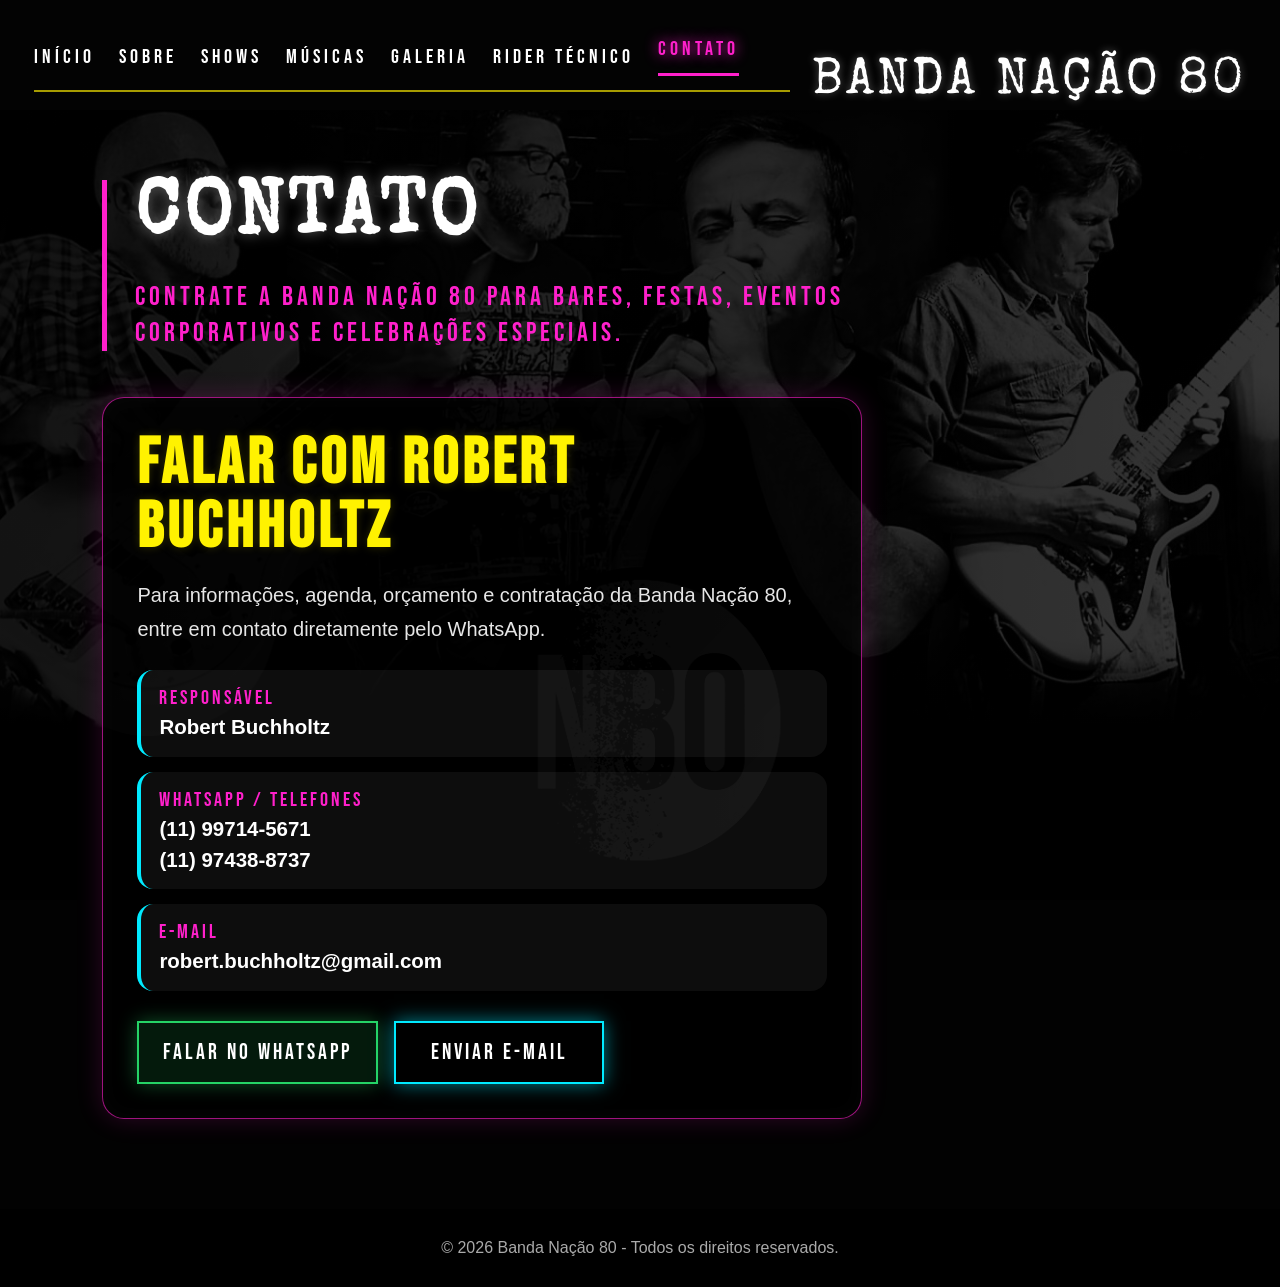
==== contato.html @ 03a15b0b "Add files via upload" ====
<!DOCTYPE html>
<html lang="pt-BR">
<head>
  <meta charset="UTF-8" />
  <meta name="viewport" content="width=device-width, initial-scale=1.0" />
  <title>Contato | Banda Nação 80</title>
  <link rel="stylesheet" href="style.css" />
</head>
<body>
  <header class="topo">
    <nav class="menu">
      <a href="index.html">Início</a>
      <a href="sobre.html">Sobre</a>
      <a href="shows.html">Shows</a>
      <a href="musicas.html">Músicas</a>
      <a href="galeria.html">Galeria</a>
      <a href="rider.html">Rider Técnico</a>
      <a class="ativo" href="contato.html">Contato</a>
    </nav>

    <div class="marca">BANDA NAÇÃO 80</div>
  </header>

  <main>
    <section class="pagina-interna pagina-contato">
      <div class="pagina-cabecalho">
        <h1>Contato</h1>
        <p>Contrate a Banda Nação 80 para bares, festas, eventos corporativos e celebrações especiais.</p>
      </div>

      <div class="contato-layout contato-layout-unico">
        <div class="contato-card destaque-contato contato-card-unico">
          <h2>Falar com Robert Buchholtz</h2>
          <p>
            Para informações, agenda, orçamento e contratação da Banda Nação 80,
            entre em contato diretamente pelo WhatsApp.
          </p>

          <div class="contato-info-lista">
            <div class="contato-info-item">
              <span>Responsável</span>
              <strong>Robert Buchholtz</strong>
            </div>

            <div class="contato-info-item">
              <span>WhatsApp / Telefones</span>
              <strong>(11) 99714-5671</strong>
              <strong>(11) 97438-8737</strong>
            </div>

            <div class="contato-info-item">
              <span>E-mail</span>
              <strong>robert.buchholtz@gmail.com</strong>
            </div>
          </div>

          <div class="contato-botoes">
            <a class="btn btn-whatsapp" href="https://wa.me/5511997145671" target="_blank" rel="noopener">
              Falar no WhatsApp
            </a>

            <a class="btn btn-azul" href="mailto:robert.buchholtz@gmail.com">
              Enviar E-mail
            </a>
          </div>
        </div>
      </div>
    </section>
  </main>

  <footer>
    <p>© 2026 Banda Nação 80 - Todos os direitos reservados.</p>
  </footer>

  <script src="script.js"></script>
</body>
</html>
---- style.css ----
@import url('https://fonts.googleapis.com/css2?family=Bebas+Neue&family=Special+Elite&display=swap');

* {
  margin: 0;
  padding: 0;
  box-sizing: border-box;
}

html {
  scroll-behavior: smooth;
}

body {
  background: #020202;
  color: #fff;
  font-family: Arial, Helvetica, sans-serif;
  overflow-x: hidden;
}

.topo {
  width: 100%;
  min-height: 110px;
  padding: 24px 48px 18px;
  display: flex;
  justify-content: space-between;
  align-items: flex-end;
  background: #030303;
  position: fixed;
  top: 0;
  left: 0;
  z-index: 20;
  gap: 28px;
}

.marca {
  font-family: 'Special Elite', cursive;
  font-size: clamp(2.6rem, 4.6vw, 5rem);
  color: #fff;
  letter-spacing: 3px;
  line-height: 1;
  text-shadow: 0 0 8px rgba(255,255,255,0.35);
  white-space: nowrap;
  text-align: right;
  flex-shrink: 0;
  position: relative;
  top: 16px;
}

.menu {
  display: flex;
  gap: 34px;
  align-items: center;
  justify-content: flex-start;
  width: 100%;
  border-bottom: 2px solid rgba(255, 238, 0, 0.65);
  padding-bottom: 14px;
}

.menu a {
  color: #fff;
  text-decoration: none;
  text-transform: uppercase;
  font-family: 'Bebas Neue', sans-serif;
  letter-spacing: 5px;
  font-size: 1.45rem;
  transition: 0.25s;
}

.menu a:hover,
.menu a.ativo {
  color: #ff20cb;
  text-shadow: 0 0 14px #ff20cb;
}

.menu a.ativo {
  border-bottom: 3px solid #ff20cb;
  padding-bottom: 12px;
}

.hero {
  min-height: 100vh;
  padding-top: 130px;
  display: grid;
  grid-template-columns: 62% 38%;
  position: relative;
  overflow: hidden;
  background:
    radial-gradient(circle at 70% 45%, rgba(255,255,255,0.05), transparent 32%),
    linear-gradient(90deg, #030303 0%, #050505 58%, #020202 100%);
}

.hero::before {
  content: "";
  position: absolute;
  inset: 130px 0 auto 0;
  height: 3px;
  background: linear-gradient(90deg, #ff20cb, #00eaff, #fff200);
  box-shadow: 0 0 22px #ff20cb, 0 0 22px #00eaff;
  z-index: 4;
}

.foto-banda {
  position: relative;
  min-height: calc(100vh - 130px);
  background-image:
    linear-gradient(90deg, rgba(0,0,0,0.04) 0%, rgba(0,0,0,0.08) 58%, rgba(0,0,0,0.78) 100%),
    linear-gradient(180deg, rgba(0,0,0,0.00) 0%, rgba(0,0,0,0.12) 70%, rgba(0,0,0,0.78) 100%),
    url('assets/foto-banda-home.jpeg');
  background-size: cover;
  background-position: left center;
  filter: grayscale(100%) brightness(1.35) contrast(1.08);
}

.foto-banda::after {
  content: "";
  position: absolute;
  inset: 0;
  background: linear-gradient(90deg, transparent 0%, rgba(0,0,0,0.12) 65%, rgba(0,0,0,0.88) 100%);
}

.conteudo-hero {
  position: relative;
  z-index: 5;
  padding: 15vh 62px 160px 35px;
  display: flex;
  flex-direction: column;
  justify-content: center;
  align-items: center;
}

.conteudo-hero h2 {
  font-family: 'Special Elite', cursive;
  font-size: clamp(2.2rem, 3.5vw, 4.1rem);
  font-weight: 400;
  color: #fff;
  text-transform: uppercase;
  letter-spacing: 3px;
  margin-bottom: 26px;
  text-shadow: 0 0 12px rgba(255,255,255,0.3);
}

.conteudo-hero h1 {
  font-family: 'Bebas Neue', sans-serif;
  color: #ff20cb;
  text-transform: uppercase;
  font-size: clamp(2rem, 3.6vw, 4rem);
  letter-spacing: 8px;
  line-height: 1.22;
  font-weight: 400;
  text-shadow: 0 0 16px rgba(255,32,203,0.35);
}

.linha-neon.pequena {
  width: 210px;
  height: 3px;
  background: linear-gradient(90deg, #ff20cb, #fff, transparent);
  margin: 28px 0;
  box-shadow: 0 0 18px #ff20cb;
}

.conteudo-hero p {
  max-width: 500px;
  font-size: clamp(1.2rem, 1.5vw, 1.8rem);
  line-height: 1.55;
  color: rgba(255,255,255,0.92);
  margin-bottom: 44px;
}

.botoes {
  display: flex;
  flex-wrap: wrap;
  gap: 20px;
}

.btn {
  min-width: 210px;
  text-align: center;
  padding: 17px 24px;
  text-decoration: none;
  color: #fff;
  text-transform: uppercase;
  font-family: 'Bebas Neue', sans-serif;
  letter-spacing: 3px;
  font-size: 1.35rem;
  transition: 0.25s;
  background: rgba(0,0,0,0.45);
}

.btn:hover {
  transform: translateY(-3px);
}

.btn-rosa {
  border: 2px solid #ff20cb;
  box-shadow: 0 0 18px rgba(255,32,203,0.55);
}

.btn-azul {
  border: 2px solid #00eaff;
  box-shadow: 0 0 18px rgba(0,234,255,0.55);
}

.base-neon {
  position: absolute;
  left: 32px;
  right: 32px;
  bottom: 32px;
  z-index: 8;
  display: grid;
  grid-template-columns: 1fr 150px 1fr;
  gap: 24px;
  align-items: center;
}

.base-neon span {
  height: 10px;
  display: block;
  background:
    linear-gradient(#ff20cb, #ff20cb) top/100% 2px no-repeat,
    linear-gradient(#fff200, #fff200) center/100% 2px no-repeat,
    linear-gradient(#00eaff, #00eaff) bottom/100% 2px no-repeat;
  filter: drop-shadow(0 0 12px rgba(255,32,203,0.7));
}

.logo-centro {
  width: 150px;
  height: 150px;
  border-radius: 50%;
  object-fit: cover;
  box-shadow: 0 0 25px rgba(255,32,203,0.55), 0 0 18px rgba(0,234,255,0.4);
}

.secao {
  padding: 95px 8%;
  background: #070707;
  border-top: 1px solid rgba(255,255,255,0.08);
}

.secao h2 {
  font-family: 'Bebas Neue', sans-serif;
  color: #ff20cb;
  font-size: 3rem;
  letter-spacing: 4px;
  margin-bottom: 16px;
}

.secao p {
  max-width: 850px;
  font-size: 1.15rem;
  color: #ddd;
  line-height: 1.7;
}

footer {
  padding: 30px 8%;
  background: #000;
  color: #aaa;
  text-align: center;
}

@media (max-width: 1100px) {
  .topo {
    padding: 22px 24px;
    flex-direction: column-reverse;
    align-items: center;
    gap: 18px;
  }

  .marca {
    text-align: center;
    font-size: clamp(2.2rem, 5vw, 4rem);
    top: 6px;
  }

  .menu {
    width: 100%;
    justify-content: center;
    flex-wrap: wrap;
    gap: 20px;
  }

  .hero {
    padding-top: 185px;
    grid-template-columns: 1fr;
  }

  .hero::before {
    inset: 185px 0 auto 0;
  }

  .foto-banda {
    min-height: 58vh;
    background-position: center top;
  }

  .conteudo-hero {
    padding: 48px 7% 210px;
    background: #030303;
  }

  .base-neon {
    grid-template-columns: 1fr 120px 1fr;
  }

  .logo-centro {
    width: 120px;
    height: 120px;
  }
}

@media (max-width: 650px) {
  .marca {
    font-size: 2.4rem;
    top: 4px;
  }

  .menu a {
    font-size: 1.1rem;
    letter-spacing: 3px;
  }

  .hero {
    padding-top: 225px;
  }

  .hero::before {
    inset: 225px 0 auto 0;
  }

  .conteudo-hero h1 {
    letter-spacing: 4px;
  }

  .btn {
    width: 100%;
  }

  .base-neon {
    left: 16px;
    right: 16px;
    grid-template-columns: 1fr 92px 1fr;
    gap: 12px;
  }

  .logo-centro {
    width: 92px;
    height: 92px;
  }
}


/* =========================
   PÁGINAS INTERNAS
========================= */

.pagina-interna {
  min-height: 100vh;
  padding: 180px 8% 90px;
  background:
    linear-gradient(90deg, rgba(0,0,0,0.88), rgba(0,0,0,0.82)),
    url('assets/foto-banda-home.jpeg');
  background-size: cover;
  background-position: center;
  background-attachment: fixed;
}

.pagina-cabecalho {
  max-width: 980px;
  margin-bottom: 46px;
  border-left: 5px solid #ff20cb;
  padding-left: 28px;
}

.pagina-cabecalho h1 {
  font-family: 'Special Elite', cursive;
  font-size: clamp(3rem, 6vw, 6rem);
  color: #fff;
  text-transform: uppercase;
  letter-spacing: 4px;
  line-height: 1;
  text-shadow: 0 0 14px rgba(255,255,255,0.35);
  margin-bottom: 22px;
}

.pagina-cabecalho p {
  max-width: 760px;
  color: #ff20cb;
  font-family: 'Bebas Neue', sans-serif;
  letter-spacing: 4px;
  font-size: clamp(1.4rem, 2.1vw, 2.3rem);
  text-transform: uppercase;
  line-height: 1.35;
}

.conteudo-grid,
.contato-grid {
  display: grid;
  grid-template-columns: repeat(2, minmax(260px, 1fr));
  gap: 28px;
}

.card-info {
  background: rgba(0,0,0,0.72);
  border: 1px solid rgba(0,234,255,0.42);
  box-shadow: 0 0 22px rgba(0,234,255,0.16);
  padding: 30px;
  border-radius: 18px;
}

.card-info h2 {
  font-family: 'Bebas Neue', sans-serif;
  color: #fff200;
  font-size: 2.3rem;
  letter-spacing: 4px;
  margin-bottom: 14px;
}

.card-info p {
  color: rgba(255,255,255,0.9);
  font-size: 1.16rem;
  line-height: 1.7;
  margin-bottom: 10px;
}

.destaque-largo {
  grid-column: 1 / -1;
  border-color: rgba(255,32,203,0.55);
  box-shadow: 0 0 22px rgba(255,32,203,0.18);
}

.shows-lista {
  display: grid;
  gap: 24px;
  max-width: 980px;
}

.show-card {
  display: grid;
  grid-template-columns: 140px 1fr;
  gap: 24px;
  align-items: center;
  background: rgba(0,0,0,0.72);
  border: 1px solid rgba(255,32,203,0.48);
  box-shadow: 0 0 22px rgba(255,32,203,0.18);
  padding: 26px;
  border-radius: 18px;
}

.data-show {
  font-family: 'Bebas Neue', sans-serif;
  color: #fff200;
  font-size: 2.8rem;
  letter-spacing: 3px;
  text-align: center;
  border-right: 2px solid rgba(0,234,255,0.6);
}

.show-card h2 {
  font-family: 'Bebas Neue', sans-serif;
  color: #fff;
  font-size: 2.3rem;
  letter-spacing: 3px;
}

.show-card p {
  color: rgba(255,255,255,0.85);
  font-size: 1.15rem;
}

.galeria-grid {
  display: grid;
  grid-template-columns: repeat(3, 1fr);
  gap: 22px;
}

.foto-galeria {
  min-height: 280px;
  border-radius: 18px;
  overflow: hidden;
  background-size: cover;
  background-position: center;
  border: 1px solid rgba(255,255,255,0.16);
  box-shadow: 0 0 22px rgba(255,32,203,0.16);
  display: flex;
  align-items: flex-end;
  padding: 22px;
}

.foto-galeria span {
  font-family: 'Bebas Neue', sans-serif;
  font-size: 1.7rem;
  letter-spacing: 3px;
  color: #fff;
  text-shadow: 0 0 12px #000;
}

.foto-1,
.foto-2 {
  background-image: linear-gradient(rgba(0,0,0,0.15), rgba(0,0,0,0.65)), url('assets/foto-banda-home.jpeg');
}

.foto-3 {
  background-image: linear-gradient(rgba(0,0,0,0.15), rgba(0,0,0,0.65)), url('assets/logo-n80.jpeg');
}

.form-contato {
  background: rgba(0,0,0,0.72);
  border: 1px solid rgba(255,32,203,0.48);
  box-shadow: 0 0 22px rgba(255,32,203,0.18);
  padding: 30px;
  border-radius: 18px;
  display: grid;
  gap: 16px;
}

.form-contato input,
.form-contato textarea {
  width: 100%;
  padding: 16px;
  border-radius: 10px;
  border: 1px solid rgba(255,255,255,0.18);
  background: rgba(255,255,255,0.08);
  color: #fff;
  font-size: 1rem;
  outline: none;
}

.form-contato textarea {
  min-height: 150px;
  resize: vertical;
}

.form-contato input::placeholder,
.form-contato textarea::placeholder {
  color: rgba(255,255,255,0.6);
}

@media (max-width: 900px) {
  .pagina-interna {
    padding-top: 250px;
  }

  .conteudo-grid,
  .contato-grid,
  .galeria-grid {
    grid-template-columns: 1fr;
  }

  .show-card {
    grid-template-columns: 1fr;
  }

  .data-show {
    border-right: none;
    border-bottom: 2px solid rgba(0,234,255,0.6);
    padding-bottom: 12px;
  }
}


/* =========================
   RESPONSIVO - PÁGINA INICIAL
   Ajuste final para notebook, tablet e celular
========================= */

@media (max-width: 1280px) {
  .topo {
    padding: 22px 34px 18px;
    gap: 22px;
  }

  .menu {
    gap: 24px;
  }

  .menu a {
    font-size: 1.25rem;
    letter-spacing: 4px;
  }

  .marca {
    font-size: clamp(2.2rem, 4vw, 4.2rem);
  }

  .conteudo-hero {
    padding-right: 38px;
  }

  .conteudo-hero h2 {
    font-size: clamp(2rem, 3.2vw, 3.5rem);
  }

  .conteudo-hero h1 {
    font-size: clamp(1.8rem, 3.2vw, 3.5rem);
    letter-spacing: 6px;
  }
}

@media (max-width: 1050px) {
  .topo {
    min-height: auto;
    padding: 18px 24px 14px;
    flex-direction: column-reverse;
    align-items: center;
    gap: 18px;
  }

  .marca {
    top: 0;
    text-align: center;
    font-size: clamp(2.3rem, 7vw, 4.2rem);
  }

  .menu {
    width: 100%;
    justify-content: center;
    flex-wrap: wrap;
    gap: 18px 26px;
    padding-bottom: 12px;
  }

  .menu a {
    font-size: 1.15rem;
    letter-spacing: 3px;
  }

  .menu a.ativo {
    padding-bottom: 8px;
  }

  .hero {
    min-height: auto;
    padding-top: 190px;
    grid-template-columns: 1fr;
    background: #030303;
  }

  .hero::before {
    inset: 190px 0 auto 0;
  }

  .foto-banda {
    min-height: 56vh;
    width: 100%;
    background-position: center top;
    filter: grayscale(100%) brightness(1.22) contrast(1.05);
  }

  .foto-banda::after {
    background:
      linear-gradient(180deg, rgba(0,0,0,0.04) 0%, rgba(0,0,0,0.24) 55%, rgba(0,0,0,0.9) 100%);
  }

  .conteudo-hero {
    padding: 42px 8% 210px;
    background:
      radial-gradient(circle at center top, rgba(255,32,203,0.10), transparent 35%),
      #030303;
    align-items: center;
    text-align: center;
  }

  .conteudo-hero h2 {
    font-size: clamp(2.4rem, 7vw, 4.2rem);
    margin-bottom: 22px;
  }

  .conteudo-hero h1 {
    font-size: clamp(2rem, 6vw, 3.6rem);
    letter-spacing: 5px;
  }

  .linha-neon.pequena {
    margin-left: auto;
    margin-right: auto;
  }

  .conteudo-hero p {
    max-width: 680px;
    font-size: clamp(1.1rem, 2.8vw, 1.45rem);
  }

  .botoes {
    justify-content: center;
  }

  .base-neon {
    bottom: 40px;
    grid-template-columns: 1fr 125px 1fr;
    gap: 18px;
  }

  .logo-centro {
    width: 125px;
    height: 125px;
  }
}

@media (max-width: 700px) {
  .topo {
    padding: 16px 16px 12px;
    gap: 14px;
  }

  .marca {
    font-size: clamp(2rem, 11vw, 3.1rem);
    letter-spacing: 2px;
    line-height: 1.08;
  }

  .menu {
    gap: 12px 18px;
    padding-bottom: 10px;
  }

  .menu a {
    font-size: 1rem;
    letter-spacing: 2px;
  }

  .hero {
    padding-top: 205px;
  }

  .hero::before {
    inset: 205px 0 auto 0;
  }

  .foto-banda {
    min-height: 48vh;
    background-size: cover;
    background-position: center top;
  }

  .conteudo-hero {
    padding: 36px 7% 180px;
  }

  .conteudo-hero h2 {
    font-size: clamp(2rem, 10vw, 3rem);
    letter-spacing: 2px;
  }

  .conteudo-hero h1 {
    font-size: clamp(1.7rem, 8vw, 2.5rem);
    letter-spacing: 3px;
  }

  .conteudo-hero p {
    font-size: 1.08rem;
    line-height: 1.55;
    margin-bottom: 32px;
  }

  .botoes {
    width: 100%;
    gap: 14px;
  }

  .btn {
    width: 100%;
    min-width: 0;
    padding: 15px 18px;
    font-size: 1.18rem;
  }

  .base-neon {
    left: 16px;
    right: 16px;
    bottom: 34px;
    grid-template-columns: 1fr 96px 1fr;
    gap: 12px;
  }

  .logo-centro {
    width: 96px;
    height: 96px;
  }
}

@media (max-width: 430px) {
  .topo {
    padding: 14px 12px 10px;
  }

  .menu {
    gap: 10px 14px;
  }

  .menu a {
    font-size: 0.95rem;
    letter-spacing: 1.5px;
  }

  .marca {
    font-size: 2rem;
  }

  .hero {
    padding-top: 215px;
  }

  .hero::before {
    inset: 215px 0 auto 0;
  }

  .foto-banda {
    min-height: 42vh;
  }

  .conteudo-hero {
    padding: 30px 6% 160px;
  }

  .conteudo-hero h2 {
    font-size: 2rem;
  }

  .conteudo-hero h1 {
    font-size: 1.65rem;
    letter-spacing: 2px;
  }

  .linha-neon.pequena {
    width: 160px;
    margin: 20px auto;
  }

  .conteudo-hero p {
    font-size: 1rem;
  }

  .base-neon {
    grid-template-columns: 1fr 82px 1fr;
  }

  .logo-centro {
    width: 82px;
    height: 82px;
  }
}


/* =========================
   SOBRE - TEXTO ATUALIZADO
========================= */

.pagina-sobre {
  background:
    linear-gradient(90deg, rgba(0,0,0,0.90), rgba(0,0,0,0.78)),
    url('assets/foto-banda-home.jpeg');
  background-size: cover;
  background-position: center;
  background-attachment: fixed;
}

.sobre-layout {
  display: grid;
  grid-template-columns: minmax(320px, 1.25fr) minmax(280px, 0.85fr);
  gap: 34px;
  align-items: start;
}

.sobre-texto-principal {
  background:
    linear-gradient(135deg, rgba(0,0,0,0.82), rgba(0,0,0,0.62));
  border: 1px solid rgba(255,32,203,0.50);
  box-shadow:
    0 0 28px rgba(255,32,203,0.18),
    inset 0 0 28px rgba(255,255,255,0.03);
  border-radius: 22px;
  padding: 36px;
}

.sobre-texto-principal h2 {
  font-family: 'Special Elite', cursive;
  color: #fff;
  font-size: clamp(2.2rem, 4vw, 4rem);
  line-height: 1.05;
  letter-spacing: 3px;
  text-transform: uppercase;
  margin-bottom: 26px;
  text-shadow: 0 0 12px rgba(255,255,255,0.30);
}

.sobre-texto-principal p {
  color: rgba(255,255,255,0.92);
  font-size: 1.22rem;
  line-height: 1.85;
  margin-bottom: 22px;
}

.sobre-texto-principal strong {
  color: #fff200;
  font-weight: 700;
}

.sobre-cards {
  display: grid;
  gap: 22px;
}

.sobre-cards .card-info {
  border-color: rgba(0,234,255,0.38);
}

.sobre-cards .card-info h2 {
  font-size: 2rem;
}

.sobre-cards .card-info p {
  font-size: 1.05rem;
}

@media (max-width: 1000px) {
  .sobre-layout {
    grid-template-columns: 1fr;
  }

  .sobre-texto-principal {
    padding: 30px;
  }

  .sobre-texto-principal p {
    font-size: 1.12rem;
  }
}

@media (max-width: 600px) {
  .sobre-texto-principal {
    padding: 24px;
  }

  .sobre-texto-principal h2 {
    font-size: 2.1rem;
  }

  .sobre-texto-principal p {
    font-size: 1.02rem;
    line-height: 1.7;
  }
}


/* Ajuste final da página Sobre */
.sobre-texto-principal h2 {
  margin-bottom: 30px;
}

.sobre-cards {
  align-content: start;
}

.sobre-cards .card-info {
  min-height: 220px;
  display: flex;
  flex-direction: column;
  justify-content: center;
}

@media (max-width: 1000px) {
  .sobre-cards .card-info {
    min-height: auto;
  }
}


/* Ajuste solicitado: trocar para 'Nossa História' e remover card lateral */
.sobre-texto-principal h2{
  margin-bottom: 28px;
}

.sobre-cards{
  align-content: start;
}

.sobre-cards .card-info{
  min-height: 210px;
}

@media (max-width: 1000px){
  .sobre-cards .card-info{
    min-height: auto;
  }
}


/* =========================
   AJUSTE FINAL - PÁGINA SOBRE
   Fontes iguais + quadros mais altos
========================= */

.sobre-layout{
  align-items: stretch;
}

.sobre-texto-principal,
.sobre-cards .card-info{
  min-height: 300px;
  padding: 38px;
}

.sobre-texto-principal{
  display: flex;
  flex-direction: column;
  justify-content: flex-start;
}

.sobre-texto-principal p,
.sobre-cards .card-info p{
  font-size: 1.18rem;
  line-height: 1.82;
}

.sobre-cards{
  gap: 26px;
}

.sobre-cards .card-info{
  display: flex;
  flex-direction: column;
  justify-content: flex-start;
}

.sobre-cards .card-info h2{
  font-size: 2.05rem;
  margin-bottom: 18px;
}

.sobre-cards .card-info p{
  margin-bottom: 0;
}

@media (max-width: 1200px){
  .sobre-texto-principal,
  .sobre-cards .card-info{
    min-height: 280px;
    padding: 34px;
  }

  .sobre-texto-principal p,
  .sobre-cards .card-info p{
    font-size: 1.12rem;
    line-height: 1.78;
  }
}

@media (max-width: 1000px){
  .sobre-texto-principal,
  .sobre-cards .card-info{
    min-height: auto;
    padding: 30px;
  }

  .sobre-texto-principal p,
  .sobre-cards .card-info p{
    font-size: 1.08rem;
    line-height: 1.74;
  }

  .sobre-cards{
    gap: 20px;
  }
}

@media (max-width: 600px){
  .sobre-texto-principal,
  .sobre-cards .card-info{
    padding: 24px;
  }

  .sobre-texto-principal p,
  .sobre-cards .card-info p{
    font-size: 1.02rem;
    line-height: 1.68;
  }

  .sobre-cards .card-info h2{
    font-size: 1.85rem;
    margin-bottom: 14px;
  }
}


/* =========================
   AJUSTE FINAL SOLICITADO
   Quadros no mesmo padrão + cabeçalho amarelo
========================= */

.sobre-texto-principal,
.sobre-cards .card-info{
  background: linear-gradient(135deg, rgba(0,0,0,0.84), rgba(0,0,0,0.68));
  border: 1px solid rgba(0,234,255,0.55);
  box-shadow:
    0 0 22px rgba(0,234,255,0.20),
    inset 0 0 22px rgba(255,255,255,0.02);
  border-radius: 22px;
}

.sobre-texto-principal h2,
.sobre-cards .card-info h2{
  color: #fff200;
  text-shadow: 0 0 10px rgba(255,242,0,0.20);
}

.sobre-texto-principal h2{
  font-family: 'Bebas Neue', sans-serif;
  font-size: clamp(2.7rem, 4.6vw, 4.4rem);
  letter-spacing: 4px;
  line-height: 1.05;
  margin-bottom: 24px;
}

.sobre-texto-principal p{
  font-size: 1.28rem;
  line-height: 1.9;
}

.sobre-cards .card-info h2{
  font-size: 2.15rem;
  letter-spacing: 3px;
}

.sobre-cards .card-info p{
  font-size: 1.16rem;
  line-height: 1.82;
}

@media (max-width: 1200px){
  .sobre-texto-principal h2{
    font-size: clamp(2.4rem, 4vw, 3.8rem);
  }

  .sobre-texto-principal p{
    font-size: 1.18rem;
    line-height: 1.8;
  }

  .sobre-cards .card-info p{
    font-size: 1.08rem;
  }
}

@media (max-width: 1000px){
  .sobre-texto-principal h2{
    font-size: clamp(2.2rem, 6vw, 3.3rem);
  }

  .sobre-texto-principal p{
    font-size: 1.10rem;
    line-height: 1.75;
  }

  .sobre-cards .card-info h2{
    font-size: 2rem;
  }

  .sobre-cards .card-info p{
    font-size: 1.04rem;
    line-height: 1.72;
  }
}

@media (max-width: 600px){
  .sobre-texto-principal h2{
    font-size: 2.3rem;
    letter-spacing: 2px;
  }

  .sobre-texto-principal p{
    font-size: 1.05rem;
    line-height: 1.68;
  }

  .sobre-cards .card-info h2{
    font-size: 1.85rem;
  }

  .sobre-cards .card-info p{
    font-size: 1rem;
    line-height: 1.64;
  }
}


/* =========================
   AJUSTE SOLICITADO
   Texto ocupando quase toda a janela
========================= */

/* Faz o bloco principal ocupar praticamente toda a largura */
.sobre-layout{
  display: grid;
  grid-template-columns: 1fr;
  gap: 28px;
}

.sobre-texto-principal{
  width: 100%;
  max-width: 100%;
  min-height: 0;
  padding: 40px 46px;
}

/* Melhora a ocupação do texto dentro do quadro */
.sobre-texto-principal p{
  max-width: none;
  width: 100%;
}

/* Os cards ficam abaixo, em linha, para liberar espaço ao texto principal */
.sobre-cards{
  display: grid;
  grid-template-columns: repeat(2, minmax(280px, 1fr));
  gap: 24px;
}

.sobre-cards .card-info{
  min-height: 220px;
  padding: 32px;
}

/* Responsivo */
@media (max-width: 1000px){
  .sobre-texto-principal{
    padding: 34px 30px;
  }

  .sobre-cards{
    grid-template-columns: 1fr;
  }

  .sobre-cards .card-info{
    min-height: auto;
    padding: 28px;
  }
}

@media (max-width: 600px){
  .sobre-texto-principal{
    padding: 26px 22px;
  }

  .sobre-cards .card-info{
    padding: 24px 22px;
  }
}


/* =========================
   SHOWS - AGENDA ATUALIZADA
========================= */

.pagina-shows {
  background:
    linear-gradient(90deg, rgba(0,0,0,0.92), rgba(0,0,0,0.78)),
    url('assets/foto-banda-home.jpeg');
  background-size: cover;
  background-position: center;
  background-attachment: fixed;
}

.agenda-container {
  max-width: 1180px;
}

.show-destaque {
  display: grid;
  grid-template-columns: 220px 1fr;
  gap: 34px;
  align-items: stretch;
  background: linear-gradient(135deg, rgba(0,0,0,0.86), rgba(0,0,0,0.68));
  border: 1px solid rgba(0,234,255,0.55);
  box-shadow:
    0 0 28px rgba(0,234,255,0.18),
    inset 0 0 22px rgba(255,255,255,0.02);
  border-radius: 24px;
  padding: 34px;
}

.show-data-box {
  min-height: 240px;
  border-radius: 20px;
  border: 2px solid rgba(255,32,203,0.72);
  box-shadow: 0 0 24px rgba(255,32,203,0.25);
  background:
    radial-gradient(circle at center, rgba(255,32,203,0.18), rgba(0,0,0,0.72));
  display: flex;
  flex-direction: column;
  align-items: center;
  justify-content: center;
}

.show-dia {
  font-family: 'Bebas Neue', sans-serif;
  color: #fff200;
  font-size: clamp(5rem, 8vw, 7.5rem);
  line-height: 0.85;
  letter-spacing: 4px;
  text-shadow: 0 0 12px rgba(255,242,0,0.3);
}

.show-mes {
  font-family: 'Bebas Neue', sans-serif;
  color: #ff20cb;
  font-size: 2.6rem;
  letter-spacing: 5px;
  margin-top: 12px;
}

.show-ano {
  color: #ffffff;
  font-family: 'Bebas Neue', sans-serif;
  font-size: 1.6rem;
  letter-spacing: 4px;
}

.show-info {
  padding: 8px 0;
  display: flex;
  flex-direction: column;
  justify-content: center;
}

.show-info h2 {
  font-family: 'Special Elite', cursive;
  color: #ffffff;
  font-size: clamp(3rem, 6vw, 6rem);
  line-height: 1;
  letter-spacing: 4px;
  text-transform: uppercase;
  text-shadow: 0 0 14px rgba(255,255,255,0.35);
  margin-bottom: 10px;
}

.show-subtitulo {
  font-family: 'Bebas Neue', sans-serif;
  color: #ff20cb;
  font-size: clamp(1.5rem, 2.4vw, 2.4rem);
  letter-spacing: 5px;
  text-transform: uppercase;
  margin-bottom: 26px;
}

.show-detalhes {
  display: grid;
  gap: 12px;
  margin-bottom: 30px;
}

.show-detalhes p {
  color: rgba(255,255,255,0.92);
  font-size: 1.25rem;
  line-height: 1.55;
}

.show-detalhes strong {
  color: #fff200;
}

.show-info .btn {
  width: fit-content;
}

@media (max-width: 900px) {
  .show-destaque {
    grid-template-columns: 1fr;
    padding: 28px;
  }

  .show-data-box {
    min-height: 180px;
  }

  .show-info {
    text-align: center;
    align-items: center;
  }

  .show-detalhes p {
    font-size: 1.12rem;
  }
}

@media (max-width: 550px) {
  .show-destaque {
    padding: 22px;
  }

  .show-data-box {
    min-height: 150px;
  }

  .show-dia {
    font-size: 4.6rem;
  }

  .show-mes {
    font-size: 2.1rem;
  }

  .show-info h2 {
    font-size: 2.7rem;
  }

  .show-subtitulo {
    font-size: 1.35rem;
    letter-spacing: 3px;
  }

  .show-detalhes p {
    font-size: 1rem;
  }

  .show-info .btn {
    width: 100%;
  }
}


/* =========================
   AJUSTE SHOWS
   Janela menor + telefone de reserva
========================= */

.agenda-container {
  max-width: 980px;
}

.show-destaque {
  grid-template-columns: 170px 1fr;
  gap: 26px;
  padding: 26px 28px;
  max-width: 980px;
}

.show-data-box {
  min-height: 210px;
}

.show-dia {
  font-size: clamp(4rem, 6vw, 5.6rem);
}

.show-mes {
  font-size: 2.1rem;
  margin-top: 8px;
}

.show-ano {
  font-size: 1.3rem;
}

.show-info h2 {
  font-size: clamp(2.7rem, 5vw, 4.8rem);
  margin-bottom: 8px;
}

.show-subtitulo {
  font-size: clamp(1.35rem, 2vw, 2rem);
  margin-bottom: 20px;
}

.show-detalhes {
  gap: 8px;
  margin-bottom: 24px;
}

.show-detalhes p {
  font-size: 1.12rem;
  line-height: 1.45;
}

.show-info .btn {
  padding: 14px 22px;
  min-width: 185px;
  font-size: 1.15rem;
}

@media (max-width: 900px) {
  .agenda-container {
    max-width: 100%;
  }

  .show-destaque {
    grid-template-columns: 1fr;
    padding: 24px;
  }

  .show-data-box {
    min-height: 160px;
  }
}

@media (max-width: 550px) {
  .show-destaque {
    padding: 20px;
  }

  .show-info h2 {
    font-size: 2.4rem;
  }

  .show-detalhes p {
    font-size: 1rem;
  }
}


/* =========================
   AJUSTE FINAL - SHOWS
   Janela menor + reservas em destaque
========================= */

.agenda-container {
  max-width: 860px;
}

.show-destaque {
  grid-template-columns: 145px 1fr;
  gap: 22px;
  max-width: 860px;
  padding: 22px 24px;
  border-radius: 22px;
}

.show-data-box {
  min-height: 185px;
  border-radius: 18px;
}

.show-dia {
  font-size: clamp(3.5rem, 5vw, 4.8rem);
}

.show-mes {
  font-size: 1.9rem;
  margin-top: 6px;
}

.show-ano {
  font-size: 1.15rem;
  letter-spacing: 3px;
}

.show-info h2 {
  font-size: clamp(2.4rem, 4vw, 4rem);
  margin-bottom: 6px;
}

.show-subtitulo {
  font-size: clamp(1.2rem, 1.8vw, 1.7rem);
  letter-spacing: 4px;
  margin-bottom: 16px;
}

.show-detalhes {
  gap: 8px;
  margin-bottom: 18px;
}

.show-detalhes p {
  font-size: 1.06rem;
  line-height: 1.42;
}

.reserva-destaque {
  display: inline-flex;
  flex-direction: column;
  align-items: flex-start;
  gap: 6px;
  padding: 14px 18px;
  margin: 6px 0 18px;
  border: 2px solid rgba(255, 242, 0, 0.8);
  border-radius: 16px;
  background: linear-gradient(135deg, rgba(255,242,0,0.10), rgba(255,32,203,0.12), rgba(0,0,0,0.55));
  box-shadow: 0 0 20px rgba(255,242,0,0.18);
}

.reserva-label {
  font-family: 'Bebas Neue', sans-serif;
  color: #fff200;
  font-size: 1.55rem;
  letter-spacing: 3px;
  text-transform: uppercase;
  line-height: 1;
}

.reserva-fone {
  font-family: 'Bebas Neue', sans-serif;
  color: #ffffff;
  font-size: 2rem;
  letter-spacing: 3px;
  line-height: 1;
  text-shadow: 0 0 12px rgba(255,255,255,0.22);
}

.show-acoes {
  display: flex;
  gap: 14px;
  align-items: center;
  flex-wrap: wrap;
}

.show-info .btn {
  padding: 13px 20px;
  min-width: 170px;
  font-size: 1.08rem;
}

@media (max-width: 900px) {
  .agenda-container {
    max-width: 100%;
  }

  .show-destaque {
    grid-template-columns: 1fr;
    max-width: 100%;
    padding: 22px;
  }

  .show-data-box {
    min-height: 145px;
  }

  .show-info {
    align-items: center;
    text-align: center;
  }

  .reserva-destaque {
    align-items: center;
  }

  .show-acoes {
    justify-content: center;
  }
}

@media (max-width: 550px) {
  .show-destaque {
    padding: 18px;
    gap: 18px;
  }

  .show-data-box {
    min-height: 132px;
  }

  .show-info h2 {
    font-size: 2.1rem;
  }

  .show-subtitulo {
    font-size: 1.05rem;
    letter-spacing: 2px;
  }

  .show-detalhes p {
    font-size: 0.98rem;
  }

  .reserva-label {
    font-size: 1.35rem;
  }

  .reserva-fone {
    font-size: 1.6rem;
    letter-spacing: 2px;
  }

  .show-info .btn {
    width: 100%;
  }
}


/* =========================
   GALERIA - FOTOS NOVAS + MODAL
========================= */

.pagina-galeria {
  background:
    linear-gradient(90deg, rgba(0,0,0,0.92), rgba(0,0,0,0.76)),
    url('assets/foto-banda-home.jpeg');
  background-size: cover;
  background-position: center;
  background-attachment: fixed;
}

.galeria-subtitulo {
  margin: 18px 0 26px;
}

.galeria-subtitulo h2 {
  font-family: 'Bebas Neue', sans-serif;
  color: #fff200;
  font-size: clamp(2.2rem, 4vw, 3.4rem);
  letter-spacing: 4px;
  text-transform: uppercase;
  margin-bottom: 6px;
}

.galeria-subtitulo p {
  color: rgba(255,255,255,0.84);
  font-size: 1.08rem;
}

.galeria-fotos-grid {
  display: grid;
  grid-template-columns: repeat(3, minmax(240px, 1fr));
  gap: 24px;
}

.galeria-card {
  position: relative;
  min-height: 310px;
  border: 1px solid rgba(0,234,255,0.55);
  border-radius: 20px;
  overflow: hidden;
  background: rgba(0,0,0,0.72);
  box-shadow: 0 0 22px rgba(0,234,255,0.16);
  cursor: pointer;
  padding: 0;
  transition: 0.25s ease;
}

.galeria-card:hover {
  transform: translateY(-4px);
  box-shadow: 0 0 28px rgba(255,32,203,0.25);
  border-color: rgba(255,32,203,0.65);
}

.galeria-card img {
  width: 100%;
  height: 100%;
  min-height: 310px;
  object-fit: cover;
  display: block;
  filter: contrast(1.05);
}

.galeria-card::after {
  content: "";
  position: absolute;
  inset: 0;
  background: linear-gradient(180deg, transparent 52%, rgba(0,0,0,0.82) 100%);
}

.galeria-card span {
  position: absolute;
  left: 18px;
  bottom: 18px;
  z-index: 2;
  font-family: 'Bebas Neue', sans-serif;
  color: #ffffff;
  font-size: 1.7rem;
  letter-spacing: 3px;
  text-transform: uppercase;
  text-shadow: 0 0 12px #000;
}

.modal-foto {
  position: fixed;
  inset: 0;
  z-index: 200;
  display: none;
  align-items: center;
  justify-content: center;
  padding: 28px;
  background: rgba(0,0,0,0.88);
  backdrop-filter: blur(8px);
}

.modal-foto.ativo {
  display: flex;
}

.modal-foto img {
  max-width: min(94vw, 1050px);
  max-height: 88vh;
  object-fit: contain;
  border-radius: 18px;
  border: 2px solid rgba(255,32,203,0.68);
  box-shadow:
    0 0 34px rgba(255,32,203,0.35),
    0 0 30px rgba(0,234,255,0.18);
  background: #000;
}

.fechar-modal {
  position: fixed;
  top: 24px;
  right: 32px;
  width: 52px;
  height: 52px;
  border-radius: 50%;
  border: 2px solid rgba(255,255,255,0.85);
  background: rgba(0,0,0,0.78);
  color: #fff;
  font-size: 2.4rem;
  line-height: 1;
  cursor: pointer;
  z-index: 210;
  box-shadow: 0 0 18px rgba(255,32,203,0.35);
}

.fechar-modal:hover {
  color: #fff200;
  border-color: #fff200;
}

.modal-aberto {
  overflow: hidden;
}

.videos-grid {
  display: grid;
  grid-template-columns: repeat(2, minmax(280px, 1fr));
  gap: 24px;
  margin-top: 24px;
}

.video-card {
  background: rgba(0,0,0,0.76);
  border: 1px solid rgba(255,32,203,0.55);
  border-radius: 20px;
  padding: 18px;
  box-shadow: 0 0 22px rgba(255,32,203,0.15);
}

.video-card video {
  width: 100%;
  max-height: 420px;
  border-radius: 14px;
  background: #000;
  display: block;
}

.video-card span {
  display: block;
  margin-top: 14px;
  font-family: 'Bebas Neue', sans-serif;
  color: #fff200;
  font-size: 1.55rem;
  letter-spacing: 3px;
  text-transform: uppercase;
}

@media (max-width: 1050px) {
  .galeria-fotos-grid {
    grid-template-columns: repeat(2, minmax(220px, 1fr));
  }
}

@media (max-width: 700px) {
  .galeria-fotos-grid,
  .videos-grid {
    grid-template-columns: 1fr;
  }

  .galeria-card,
  .galeria-card img {
    min-height: 360px;
  }

  .fechar-modal {
    top: 16px;
    right: 16px;
    width: 46px;
    height: 46px;
    font-size: 2rem;
  }

  .modal-foto {
    padding: 18px;
  }
}

@media (max-width: 430px) {
  .galeria-card,
  .galeria-card img {
    min-height: 310px;
  }

  .galeria-card span {
    font-size: 1.45rem;
  }
}


/* =========================
   AJUSTE FINAL DA GALERIA
   Fotos menores + vídeo em modal
========================= */

.galeria-fotos-grid {
  display: grid;
  grid-template-columns: repeat(4, minmax(170px, 1fr));
  gap: 18px;
}

.galeria-card {
  min-height: 220px;
  border-radius: 16px;
}

.galeria-card img {
  min-height: 220px;
}

.galeria-card span {
  left: 12px;
  bottom: 12px;
  font-size: 1.2rem;
  letter-spacing: 2px;
}

.videos-grid {
  display: grid;
  grid-template-columns: repeat(3, minmax(220px, 1fr));
  gap: 18px;
  margin-top: 20px;
}

.video-card {
  background: rgba(0,0,0,0.76);
  border: 1px solid rgba(255,32,203,0.55);
  border-radius: 16px;
  padding: 12px;
  box-shadow: 0 0 16px rgba(255,32,203,0.14);
  cursor: pointer;
  transition: 0.25s ease;
  text-align: left;
}

.video-card:hover {
  transform: translateY(-3px);
  box-shadow: 0 0 24px rgba(0,234,255,0.18);
}

.video-thumb {
  position: relative;
  overflow: hidden;
  border-radius: 12px;
  background: #000;
}

.video-card video {
  width: 100%;
  height: 200px;
  object-fit: cover;
  border-radius: 12px;
  display: block;
  pointer-events: none;
}

.video-play {
  position: absolute;
  inset: 0;
  display: flex;
  align-items: center;
  justify-content: center;
  font-size: 3.2rem;
  color: #fff;
  text-shadow: 0 0 12px #000;
  background: linear-gradient(180deg, rgba(0,0,0,0.12), rgba(0,0,0,0.35));
}

.video-card span {
  display: block;
  margin-top: 10px;
  font-family: 'Bebas Neue', sans-serif;
  color: #fff200;
  font-size: 1.3rem;
  letter-spacing: 2px;
  text-transform: uppercase;
}

.modal-video {
  position: fixed;
  inset: 0;
  z-index: 205;
  display: none;
  align-items: center;
  justify-content: center;
  padding: 28px;
  background: rgba(0,0,0,0.88);
  backdrop-filter: blur(8px);
}

.modal-video.ativo {
  display: flex;
}

.video-modal-box {
  width: min(92vw, 980px);
  max-height: 88vh;
  border-radius: 18px;
  border: 2px solid rgba(0,234,255,0.68);
  box-shadow:
    0 0 34px rgba(0,234,255,0.30),
    0 0 24px rgba(255,32,203,0.14);
  background: #000;
  overflow: hidden;
}

.video-modal-box video {
  width: 100%;
  max-height: 88vh;
  display: block;
  background: #000;
}

@media (max-width: 1100px) {
  .galeria-fotos-grid {
    grid-template-columns: repeat(3, minmax(170px, 1fr));
  }

  .videos-grid {
    grid-template-columns: repeat(2, minmax(220px, 1fr));
  }
}

@media (max-width: 760px) {
  .galeria-fotos-grid {
    grid-template-columns: repeat(2, minmax(140px, 1fr));
  }

  .galeria-card,
  .galeria-card img {
    min-height: 180px;
  }

  .videos-grid {
    grid-template-columns: 1fr;
  }

  .video-card video {
    height: 220px;
  }
}

@media (max-width: 430px) {
  .galeria-fotos-grid {
    grid-template-columns: repeat(2, minmax(120px, 1fr));
    gap: 14px;
  }

  .galeria-card,
  .galeria-card img {
    min-height: 150px;
  }

  .galeria-card span {
    font-size: 1rem;
    left: 10px;
    bottom: 10px;
  }

  .video-card video {
    height: 190px;
  }
}


/* =========================
   GALERIA - AJUSTE FINAL
   fotos menores + enquadramento pelo topo
========================= */

.galeria-fotos-grid {
  display: grid !important;
  grid-template-columns: repeat(5, minmax(130px, 1fr)) !important;
  gap: 14px !important;
}

.galeria-card {
  min-height: auto !important;
  height: 180px !important;
  aspect-ratio: auto !important;
  border-radius: 14px !important;
  padding: 0 !important;
  overflow: hidden !important;
}

.galeria-card img {
  width: 100% !important;
  height: 100% !important;
  min-height: 0 !important;
  object-fit: cover !important;
  object-position: center top !important;
  display: block !important;
}

.galeria-card::after {
  background: linear-gradient(180deg, transparent 58%, rgba(0,0,0,0.82) 100%) !important;
}

.galeria-card span {
  left: 10px !important;
  bottom: 10px !important;
  font-size: 0.95rem !important;
  letter-spacing: 1.5px !important;
}

.videos-grid {
  display: grid !important;
  grid-template-columns: repeat(3, minmax(210px, 1fr)) !important;
  gap: 16px !important;
}

.video-card {
  padding: 10px !important;
  border-radius: 14px !important;
}

.video-thumb {
  border-radius: 10px !important;
  overflow: hidden !important;
}

.video-card video {
  width: 100% !important;
  height: 155px !important;
  object-fit: cover !important;
  object-position: center top !important;
  display: block !important;
  pointer-events: none !important;
}

.video-play {
  font-size: 2.6rem !important;
}

.video-card span {
  font-size: 1.05rem !important;
  letter-spacing: 1.5px !important;
  margin-top: 8px !important;
}

.modal-foto,
.modal-video {
  cursor: pointer;
}

.modal-foto img,
.video-modal-box {
  cursor: default;
}

@media (max-width: 1200px) {
  .galeria-fotos-grid {
    grid-template-columns: repeat(4, minmax(130px, 1fr)) !important;
  }
}

@media (max-width: 900px) {
  .galeria-fotos-grid {
    grid-template-columns: repeat(3, minmax(120px, 1fr)) !important;
  }

  .galeria-card {
    height: 160px !important;
  }

  .videos-grid {
    grid-template-columns: repeat(2, minmax(180px, 1fr)) !important;
  }
}

@media (max-width: 650px) {
  .galeria-fotos-grid {
    grid-template-columns: repeat(2, minmax(120px, 1fr)) !important;
    gap: 12px !important;
  }

  .galeria-card {
    height: 150px !important;
  }

  .videos-grid {
    grid-template-columns: 1fr !important;
  }

  .video-card video {
    height: 180px !important;
  }
}


/* =========================
   GALERIA - SUBTÍTULOS E TAMANHOS IGUAIS
========================= */

.pagina-galeria .galeria-subtitulo {
  margin-top: 28px;
  margin-bottom: 14px;
}

.pagina-galeria .galeria-subtitulo:first-of-type {
  margin-top: 22px;
}

.galeria-grid-padrao,
.galeria-fotos-grid,
.videos-grid {
  display: grid;
  grid-template-columns: repeat(4, minmax(160px, 1fr)) !important;
  gap: 16px !important;
  align-items: stretch;
}

.galeria-card,
.video-card,
.card-padrao {
  position: relative;
  width: 100%;
  height: 190px !important;
  min-height: 190px !important;
  padding: 0 !important;
  border-radius: 14px !important;
  overflow: hidden !important;
  background: rgba(0, 0, 0, 0.82) !important;
  border: 1px solid rgba(0, 234, 255, 0.65) !important;
  box-shadow: 0 0 16px rgba(0, 234, 255, 0.14) !important;
  cursor: pointer;
}

.galeria-card img,
.video-thumb,
.video-card video {
  width: 100%;
  height: 100%;
}

.galeria-card img {
  object-fit: cover !important;
  object-position: center top !important;
  display: block !important;
}

.galeria-card::after,
.video-thumb::after {
  content: "";
  position: absolute;
  inset: auto 0 0 0;
  height: 48%;
  background: linear-gradient(180deg, rgba(0,0,0,0) 0%, rgba(0,0,0,0.82) 100%);
  pointer-events: none;
}

.galeria-card span,
.video-thumb span {
  position: absolute;
  left: 10px;
  bottom: 10px;
  z-index: 2;
  font-family: 'Bebas Neue', sans-serif;
  color: #ffffff;
  font-size: 1rem !important;
  letter-spacing: 1.5px;
  text-transform: uppercase;
  text-align: left;
  text-shadow: 0 0 8px rgba(0,0,0,0.85);
}

.video-card {
  background: transparent !important;
}

.video-thumb {
  position: relative;
  border-radius: 14px;
  overflow: hidden;
  background: #000;
}

.video-card video {
  display: block;
  object-fit: cover !important;
  object-position: center top !important;
  pointer-events: none !important;
}

.video-play {
  position: absolute;
  inset: 0;
  display: flex;
  align-items: center;
  justify-content: center;
  font-size: 2.5rem !important;
  color: #fff;
  text-shadow: 0 0 10px #000;
  z-index: 1;
  pointer-events: none;
}

@media (max-width: 1100px) {
  .galeria-grid-padrao,
  .galeria-fotos-grid,
  .videos-grid {
    grid-template-columns: repeat(3, minmax(150px, 1fr)) !important;
  }
}

@media (max-width: 760px) {
  .galeria-grid-padrao,
  .galeria-fotos-grid,
  .videos-grid {
    grid-template-columns: repeat(2, minmax(140px, 1fr)) !important;
  }

  .galeria-card,
  .video-card,
  .card-padrao {
    height: 175px !important;
    min-height: 175px !important;
  }
}

@media (max-width: 430px) {
  .galeria-grid-padrao,
  .galeria-fotos-grid,
  .videos-grid {
    grid-template-columns: 1fr !important;
  }

  .galeria-card,
  .video-card,
  .card-padrao {
    height: 200px !important;
    min-height: 200px !important;
  }
}


/* =========================
   CONTATO - PÁGINA ATUALIZADA
========================= */

.pagina-contato {
  background:
    linear-gradient(90deg, rgba(0,0,0,0.92), rgba(0,0,0,0.78)),
    url('assets/foto-banda-home.jpeg');
  background-size: cover;
  background-position: center;
  background-attachment: fixed;
}

.contato-layout {
  display: grid;
  grid-template-columns: minmax(280px, 0.95fr) minmax(320px, 1.05fr);
  gap: 30px;
  align-items: stretch;
  max-width: 1180px;
}

.contato-card {
  background: linear-gradient(135deg, rgba(0,0,0,0.86), rgba(0,0,0,0.68));
  border: 1px solid rgba(0,234,255,0.55);
  box-shadow:
    0 0 24px rgba(0,234,255,0.18),
    inset 0 0 22px rgba(255,255,255,0.02);
  border-radius: 22px;
  padding: 34px;
}

.contato-card h2 {
  font-family: 'Bebas Neue', sans-serif;
  color: #fff200;
  font-size: clamp(2.4rem, 4vw, 3.8rem);
  letter-spacing: 4px;
  text-transform: uppercase;
  line-height: 1;
  margin-bottom: 18px;
  text-shadow: 0 0 10px rgba(255,242,0,0.18);
}

.contato-card p {
  color: rgba(255,255,255,0.9);
  font-size: 1.18rem;
  line-height: 1.7;
  margin-bottom: 24px;
}

.destaque-contato {
  border-color: rgba(255,32,203,0.62);
  box-shadow:
    0 0 26px rgba(255,32,203,0.18),
    inset 0 0 22px rgba(255,255,255,0.02);
}

.contato-info-lista {
  display: grid;
  gap: 15px;
  margin: 24px 0 30px;
}

.contato-info-item {
  padding: 16px 18px;
  border-radius: 16px;
  background: rgba(255,255,255,0.05);
  border-left: 4px solid #00eaff;
}

.contato-info-item span {
  display: block;
  font-family: 'Bebas Neue', sans-serif;
  color: #ff20cb;
  font-size: 1.25rem;
  letter-spacing: 3px;
  text-transform: uppercase;
  margin-bottom: 4px;
}

.contato-info-item strong {
  display: block;
  color: #ffffff;
  font-size: 1.28rem;
  line-height: 1.3;
}

.btn-whatsapp {
  display: inline-block;
  border: 2px solid #25d366;
  box-shadow: 0 0 18px rgba(37,211,102,0.38);
  color: #fff;
  background: rgba(37,211,102,0.12);
}

.btn-whatsapp:hover {
  box-shadow: 0 0 26px rgba(37,211,102,0.55);
}

.pagina-contato .form-contato {
  background: transparent;
  border: none;
  box-shadow: none;
  padding: 0;
}

.pagina-contato .form-contato input,
.pagina-contato .form-contato textarea {
  padding: 16px 18px;
  border-radius: 14px;
  border: 1px solid rgba(255,255,255,0.16);
  background: rgba(255,255,255,0.08);
  color: #fff;
  font-size: 1.05rem;
}

.pagina-contato .form-contato input:focus,
.pagina-contato .form-contato textarea:focus {
  border-color: #00eaff;
  box-shadow: 0 0 14px rgba(0,234,255,0.18);
}

.pagina-contato .form-contato textarea {
  min-height: 150px;
}

@media (max-width: 900px) {
  .contato-layout {
    grid-template-columns: 1fr;
  }

  .contato-card {
    padding: 28px;
  }
}

@media (max-width: 550px) {
  .contato-card {
    padding: 24px 20px;
  }

  .contato-card p {
    font-size: 1.05rem;
  }

  .contato-info-item strong {
    font-size: 1.12rem;
  }
}


/* =========================
   RIDER TÉCNICO
========================= */

.pagina-rider {
  background:
    linear-gradient(90deg, rgba(0,0,0,0.93), rgba(0,0,0,0.80)),
    url('assets/foto-banda-home.jpeg');
  background-size: cover;
  background-position: center;
  background-attachment: fixed;
}

.rider-grid {
  display: grid;
  grid-template-columns: 1fr;
  gap: 28px;
  max-width: 1220px;
}

.rider-card {
  background: linear-gradient(135deg, rgba(0,0,0,0.88), rgba(0,0,0,0.72));
  border: 1px solid rgba(0,234,255,0.55);
  border-radius: 24px;
  padding: 24px;
  box-shadow:
    0 0 24px rgba(0,234,255,0.16),
    inset 0 0 18px rgba(255,255,255,0.02);
}

.rider-card h2 {
  font-family: 'Bebas Neue', sans-serif;
  color: #fff200;
  font-size: clamp(2.1rem, 3.5vw, 3rem);
  letter-spacing: 3px;
  text-transform: uppercase;
  margin-bottom: 18px;
}

.rider-imagem-box {
  background: rgba(255,255,255,0.03);
  border-radius: 18px;
  padding: 14px;
  border: 1px solid rgba(255,32,203,0.40);
  overflow: hidden;
}

.rider-imagem-box img {
  width: 100%;
  height: auto;
  display: block;
  border-radius: 12px;
  background: #fff;
}

@media (max-width: 700px) {
  .rider-card {
    padding: 18px;
  }

  .rider-imagem-box {
    padding: 10px;
  }
}


/* =========================
   RIDER TÉCNICO - NOVO LAYOUT
========================= */

.rider-layout {
  display: grid;
  grid-template-columns: minmax(320px, 0.9fr) minmax(420px, 1.1fr);
  gap: 28px;
  align-items: start;
  max-width: 1280px;
}

.rider-col-imagens {
  display: grid;
  gap: 24px;
}

.rider-col-tabela {
  min-width: 0;
}

.rider-card-tabela {
  height: 100%;
}

.rider-obs {
  color: rgba(255,255,255,0.78);
  font-size: 0.98rem;
  margin: -6px 0 16px;
}

.rider-botao-imagem {
  width: 100%;
  border: none;
  cursor: pointer;
  transition: transform 0.25s ease, box-shadow 0.25s ease;
}

.rider-botao-imagem:hover {
  transform: translateY(-3px);
  box-shadow: 0 0 24px rgba(255,32,203,0.18);
}

.tabela-rider-wrap {
  overflow-x: auto;
  border-radius: 16px;
  border: 1px solid rgba(255,255,255,0.14);
  background: rgba(255,255,255,0.03);
}

.tabela-rider {
  width: 100%;
  border-collapse: collapse;
  min-width: 560px;
}

.tabela-rider th,
.tabela-rider td {
  border: 1px solid rgba(255,255,255,0.16);
  padding: 10px 12px;
  text-align: left;
  vertical-align: top;
  color: #ffffff;
  font-size: 0.98rem;
  line-height: 1.45;
}

.tabela-rider td:first-child {
  width: 26%;
  font-weight: 700;
  color: #fff200;
  white-space: nowrap;
}

.tabela-rider .secao th {
  background: rgba(255, 242, 0, 0.18);
  color: #fff200;
  font-family: 'Bebas Neue', sans-serif;
  letter-spacing: 2px;
  font-size: 1.28rem;
  text-transform: uppercase;
  border-color: rgba(255, 242, 0, 0.28);
}

.tabela-rider .secao-pa th {
  background: rgba(255, 242, 0, 0.28);
}

@media (max-width: 1100px) {
  .rider-layout {
    grid-template-columns: 1fr;
  }
}

@media (max-width: 700px) {
  .tabela-rider {
    min-width: 100%;
  }

  .tabela-rider th,
  .tabela-rider td {
    font-size: 0.92rem;
    padding: 9px 10px;
  }
}


/* =========================
   CONTATO - ROBERT BUCHHOLTZ
========================= */

.contato-info-item strong + strong {
  margin-top: 4px;
}

.pagina-contato .btn-rosa {
  width: fit-content;
}

@media (max-width: 650px) {
  .pagina-contato .btn-rosa,
  .pagina-contato .btn-whatsapp {
    width: 100%;
  }
}


/* =========================
   POPUP DE SUCESSO - CONTATO
========================= */

.popup-sucesso {
  position: fixed;
  inset: 0;
  z-index: 300;
  display: none;
  align-items: center;
  justify-content: center;
  padding: 24px;
  background: rgba(0,0,0,0.82);
  backdrop-filter: blur(8px);
}

.popup-sucesso.ativo {
  display: flex;
}

.popup-card {
  width: min(92vw, 520px);
  position: relative;
  background: linear-gradient(135deg, rgba(0,0,0,0.94), rgba(12,12,12,0.88));
  border: 1px solid rgba(0,234,255,0.62);
  border-radius: 24px;
  padding: 34px;
  text-align: center;
  box-shadow:
    0 0 28px rgba(0,234,255,0.24),
    0 0 22px rgba(255,32,203,0.16);
}

.popup-card h2 {
  font-family: 'Bebas Neue', sans-serif;
  color: #fff200;
  font-size: 2.7rem;
  letter-spacing: 3px;
  text-transform: uppercase;
  margin-bottom: 14px;
}

.popup-card p {
  color: rgba(255,255,255,0.9);
  font-size: 1.08rem;
  line-height: 1.6;
  margin-bottom: 24px;
}

.popup-fechar {
  position: absolute;
  top: 12px;
  right: 14px;
  width: 38px;
  height: 38px;
  border-radius: 50%;
  border: 1px solid rgba(255,255,255,0.72);
  background: rgba(0,0,0,0.75);
  color: #fff;
  font-size: 1.8rem;
  line-height: 1;
  cursor: pointer;
}

.popup-fechar:hover {
  color: #fff200;
  border-color: #fff200;
}


/* =========================
   CONTATO - SOMENTE WHATSAPP ROBERT
========================= */

.contato-layout-unico {
  grid-template-columns: 1fr !important;
  max-width: 760px;
}

.contato-card-unico {
  width: 100%;
}

.contato-card-unico h2 {
  font-size: clamp(2.6rem, 5vw, 4.6rem);
}

.contato-card-unico p {
  font-size: 1.25rem;
}

.contato-botoes {
  display: flex;
  flex-wrap: wrap;
  gap: 16px;
  margin-top: 26px;
}

.contato-botoes .btn {
  width: fit-content;
}

@media (max-width: 650px) {
  .contato-botoes .btn {
    width: 100%;
  }
}
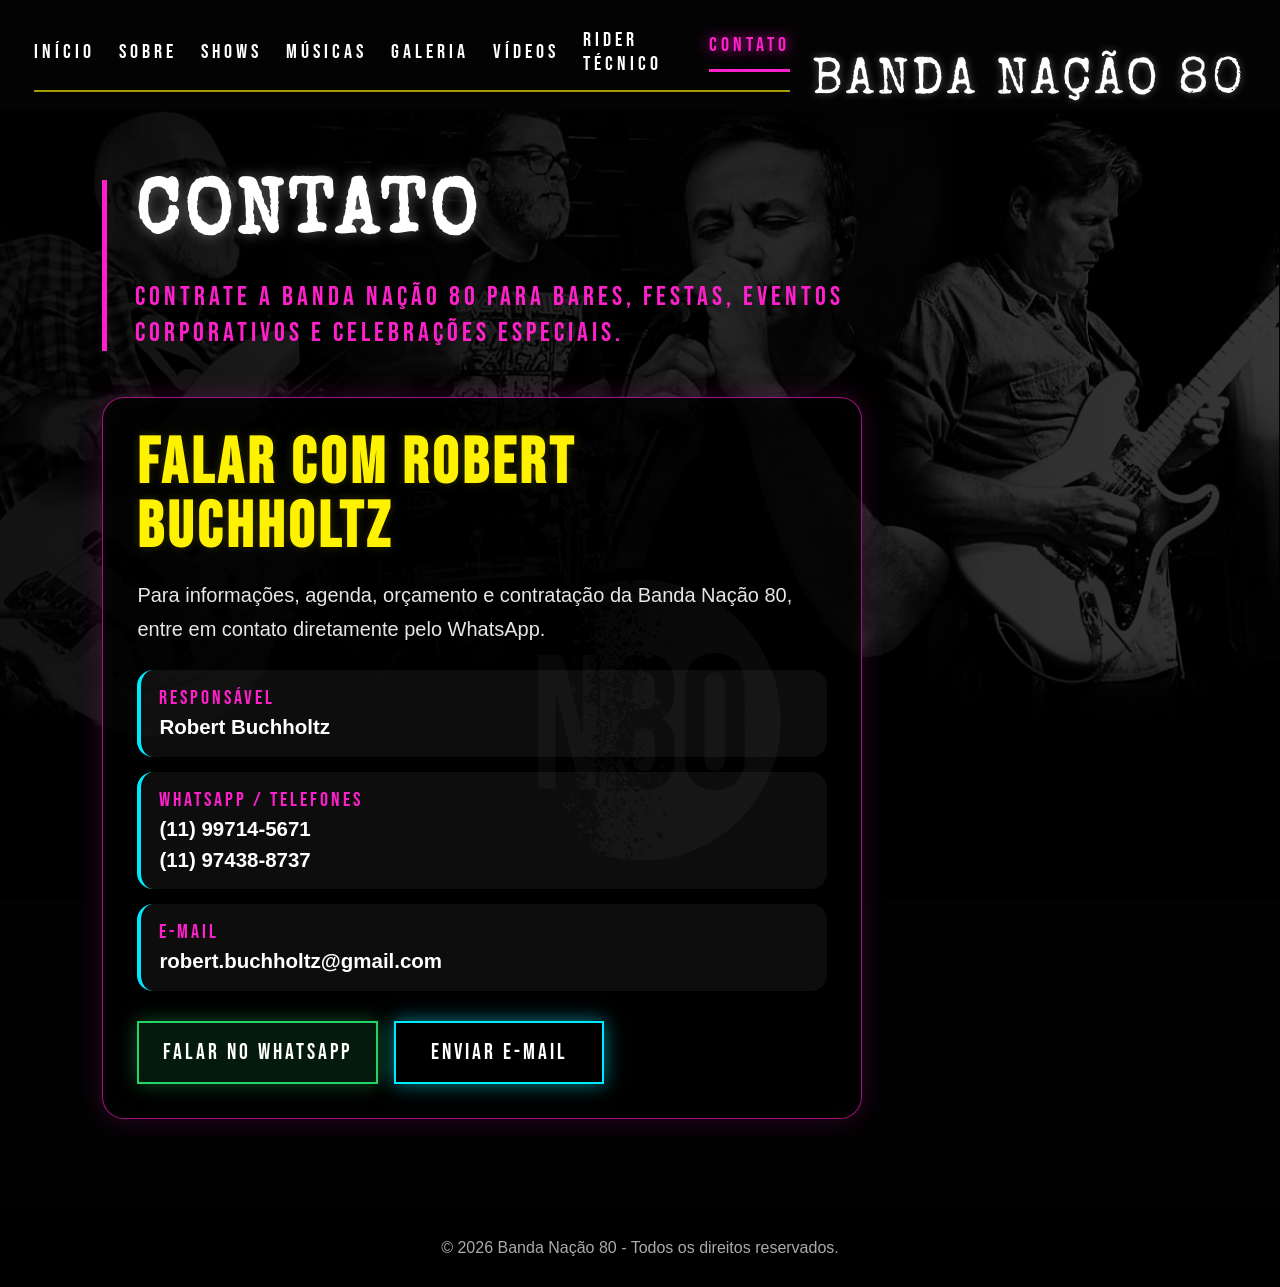
==== commit b1c46e28: "Add files via upload" ====
--- a/contato.html
+++ b/contato.html
@@ -14,6 +14,7 @@
       <a href="shows.html">Shows</a>
       <a href="musicas.html">Músicas</a>
       <a href="galeria.html">Galeria</a>
+      <a href="videos.html">Vídeos</a>
       <a href="rider.html">Rider Técnico</a>
       <a class="ativo" href="contato.html">Contato</a>
     </nav>
--- a/style.css
+++ b/style.css
@@ -2785,3 +2785,120 @@
     width: 100%;
   }
 }
+
+
+/* =========================
+   PÁGINA VÍDEOS - YOUTUBE
+========================= */
+
+.pagina-videos {
+  background:
+    linear-gradient(90deg, rgba(0,0,0,0.92), rgba(0,0,0,0.78)),
+    url('assets/foto-banda-home.jpeg');
+  background-size: cover;
+  background-position: center;
+  background-attachment: fixed;
+}
+
+.video-youtube-card {
+  max-width: 980px;
+  background: linear-gradient(135deg, rgba(0,0,0,0.88), rgba(0,0,0,0.70));
+  border: 1px solid rgba(0,234,255,0.58);
+  border-radius: 24px;
+  padding: 28px;
+  box-shadow:
+    0 0 26px rgba(0,234,255,0.18),
+    inset 0 0 20px rgba(255,255,255,0.02);
+}
+
+.video-youtube-card h2 {
+  font-family: 'Bebas Neue', sans-serif;
+  color: #fff200;
+  font-size: clamp(2.2rem, 4vw, 3.5rem);
+  letter-spacing: 4px;
+  text-transform: uppercase;
+  margin-bottom: 18px;
+}
+
+.youtube-box {
+  position: relative;
+  width: 100%;
+  aspect-ratio: 16 / 9;
+  border-radius: 18px;
+  overflow: hidden;
+  border: 1px solid rgba(255,32,203,0.52);
+  background: #000;
+  box-shadow: 0 0 22px rgba(255,32,203,0.18);
+  margin-bottom: 24px;
+}
+
+.youtube-box iframe {
+  width: 100%;
+  height: 100%;
+  display: block;
+}
+
+@media (max-width: 700px) {
+  .video-youtube-card {
+    padding: 20px;
+  }
+}
+
+
+/* =========================
+   CORREÇÃO MODAL FOTOS - GITHUB PAGES
+========================= */
+
+.modal-foto {
+  position: fixed;
+  inset: 0;
+  z-index: 9999;
+  display: none;
+  align-items: center;
+  justify-content: center;
+  padding: 28px;
+  background: rgba(0,0,0,0.88);
+  backdrop-filter: blur(8px);
+}
+
+.modal-foto.ativo {
+  display: flex;
+}
+
+.modal-foto img {
+  max-width: min(94vw, 1100px);
+  max-height: 88vh;
+  object-fit: contain;
+  border-radius: 18px;
+  border: 2px solid rgba(255,32,203,0.68);
+  box-shadow:
+    0 0 34px rgba(255,32,203,0.35),
+    0 0 30px rgba(0,234,255,0.18);
+  background: #000;
+}
+
+.fechar-modal {
+  position: fixed;
+  top: 24px;
+  right: 32px;
+  width: 52px;
+  height: 52px;
+  border-radius: 50%;
+  border: 2px solid rgba(255,255,255,0.85);
+  background: rgba(0,0,0,0.78);
+  color: #fff;
+  font-size: 2.4rem;
+  line-height: 1;
+  cursor: pointer;
+  z-index: 10000;
+  box-shadow: 0 0 18px rgba(255,32,203,0.35);
+}
+
+.fechar-modal:hover {
+  color: #fff200;
+  border-color: #fff200;
+}
+
+.modal-aberto {
+  overflow: hidden;
+}
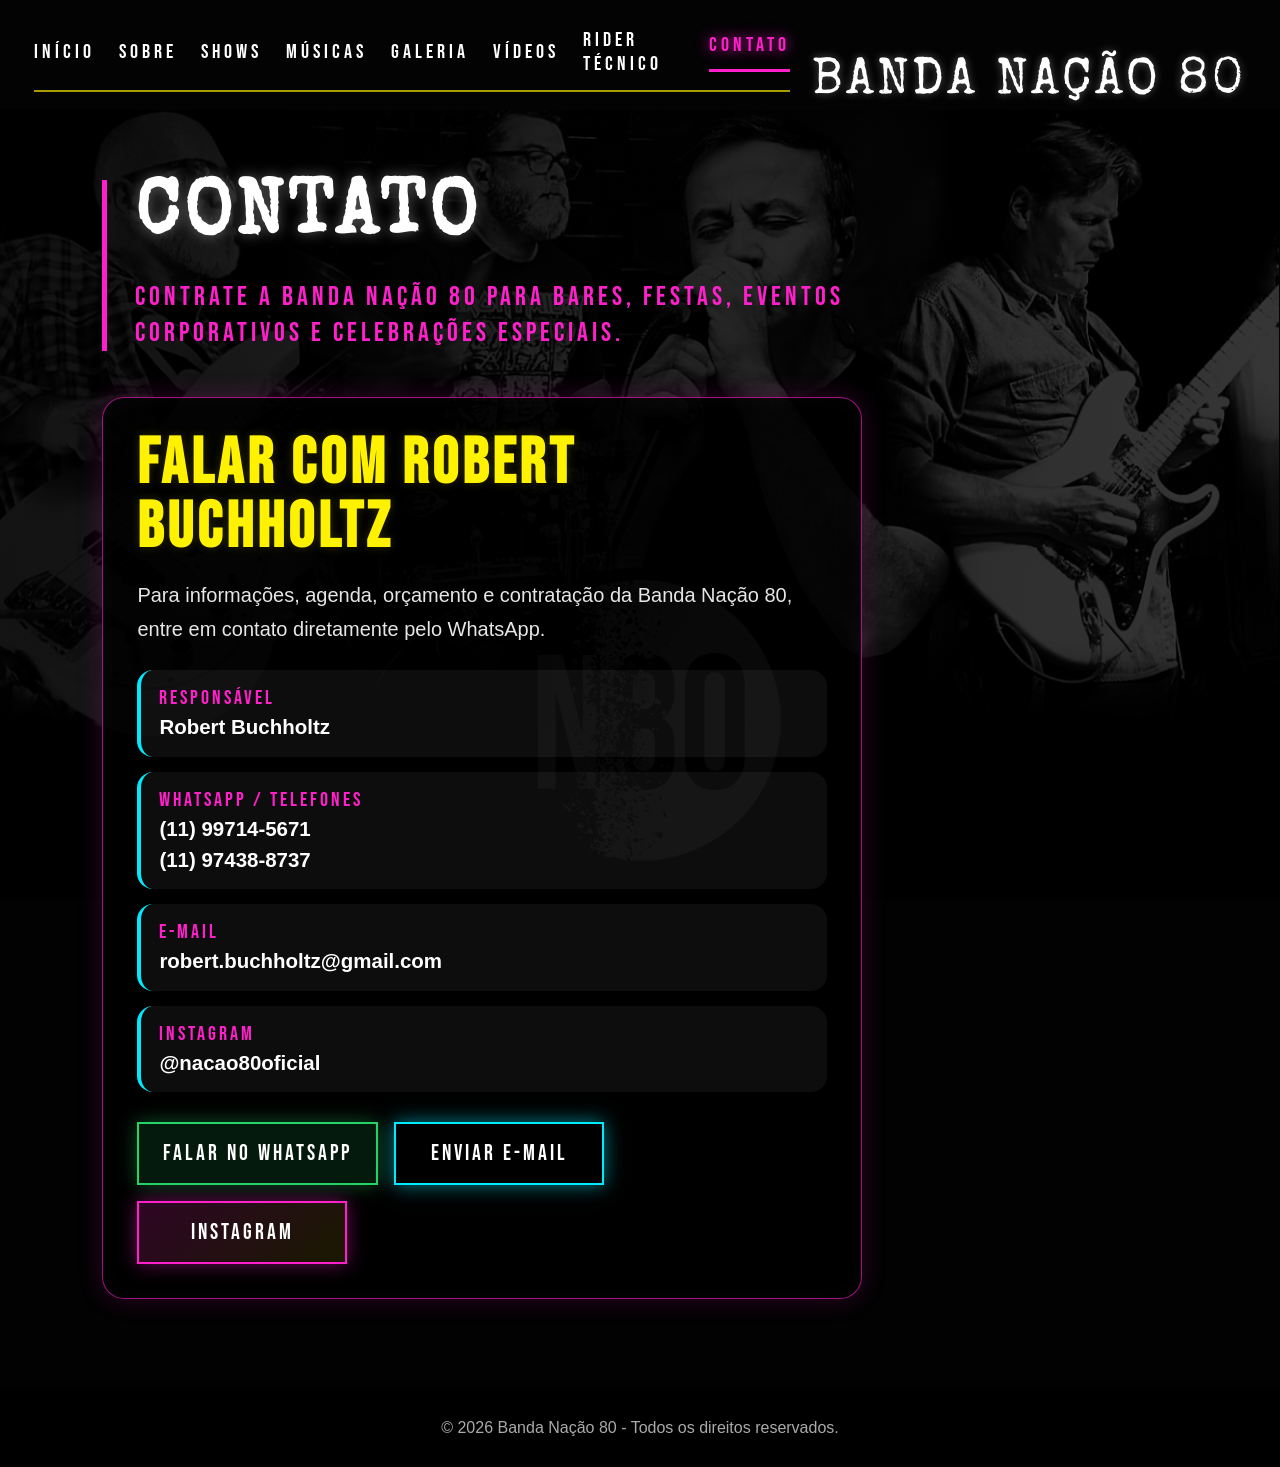
==== commit 761bcfc6: "Add files via upload" ====
--- a/contato.html
+++ b/contato.html
@@ -53,6 +53,11 @@
               <span>E-mail</span>
               <strong>robert.buchholtz@gmail.com</strong>
             </div>
+
+            <div class="contato-info-item">
+              <span>Instagram</span>
+              <strong>@nacao80oficial</strong>
+            </div>
           </div>
 
           <div class="contato-botoes">
@@ -62,6 +67,10 @@
 
             <a class="btn btn-azul" href="mailto:robert.buchholtz@gmail.com">
               Enviar E-mail
+            </a>
+
+            <a class="btn btn-instagram" href="https://www.instagram.com/nacao80oficial/" target="_blank" rel="noopener">
+              Instagram
             </a>
           </div>
         </div>
--- a/style.css
+++ b/style.css
@@ -2838,17 +2838,20 @@
   display: block;
 }
 
-@media (max-width: 700px) {
-  .video-youtube-card {
-    padding: 20px;
-  }
-}
-
-
-/* =========================
-   CORREÇÃO MODAL FOTOS - GITHUB PAGES
-========================= */
-
+/* Botão Instagram */
+.btn-instagram {
+  display: inline-block;
+  border: 2px solid #ff20cb;
+  box-shadow: 0 0 18px rgba(255,32,203,0.42);
+  color: #fff;
+  background: linear-gradient(135deg, rgba(255,32,203,0.18), rgba(255,242,0,0.10));
+}
+
+.btn-instagram:hover {
+  box-shadow: 0 0 26px rgba(255,32,203,0.62);
+}
+
+/* Correção modal fotos */
 .modal-foto {
   position: fixed;
   inset: 0;
@@ -2902,3 +2905,9 @@
 .modal-aberto {
   overflow: hidden;
 }
+
+@media (max-width: 700px) {
+  .video-youtube-card {
+    padding: 20px;
+  }
+}
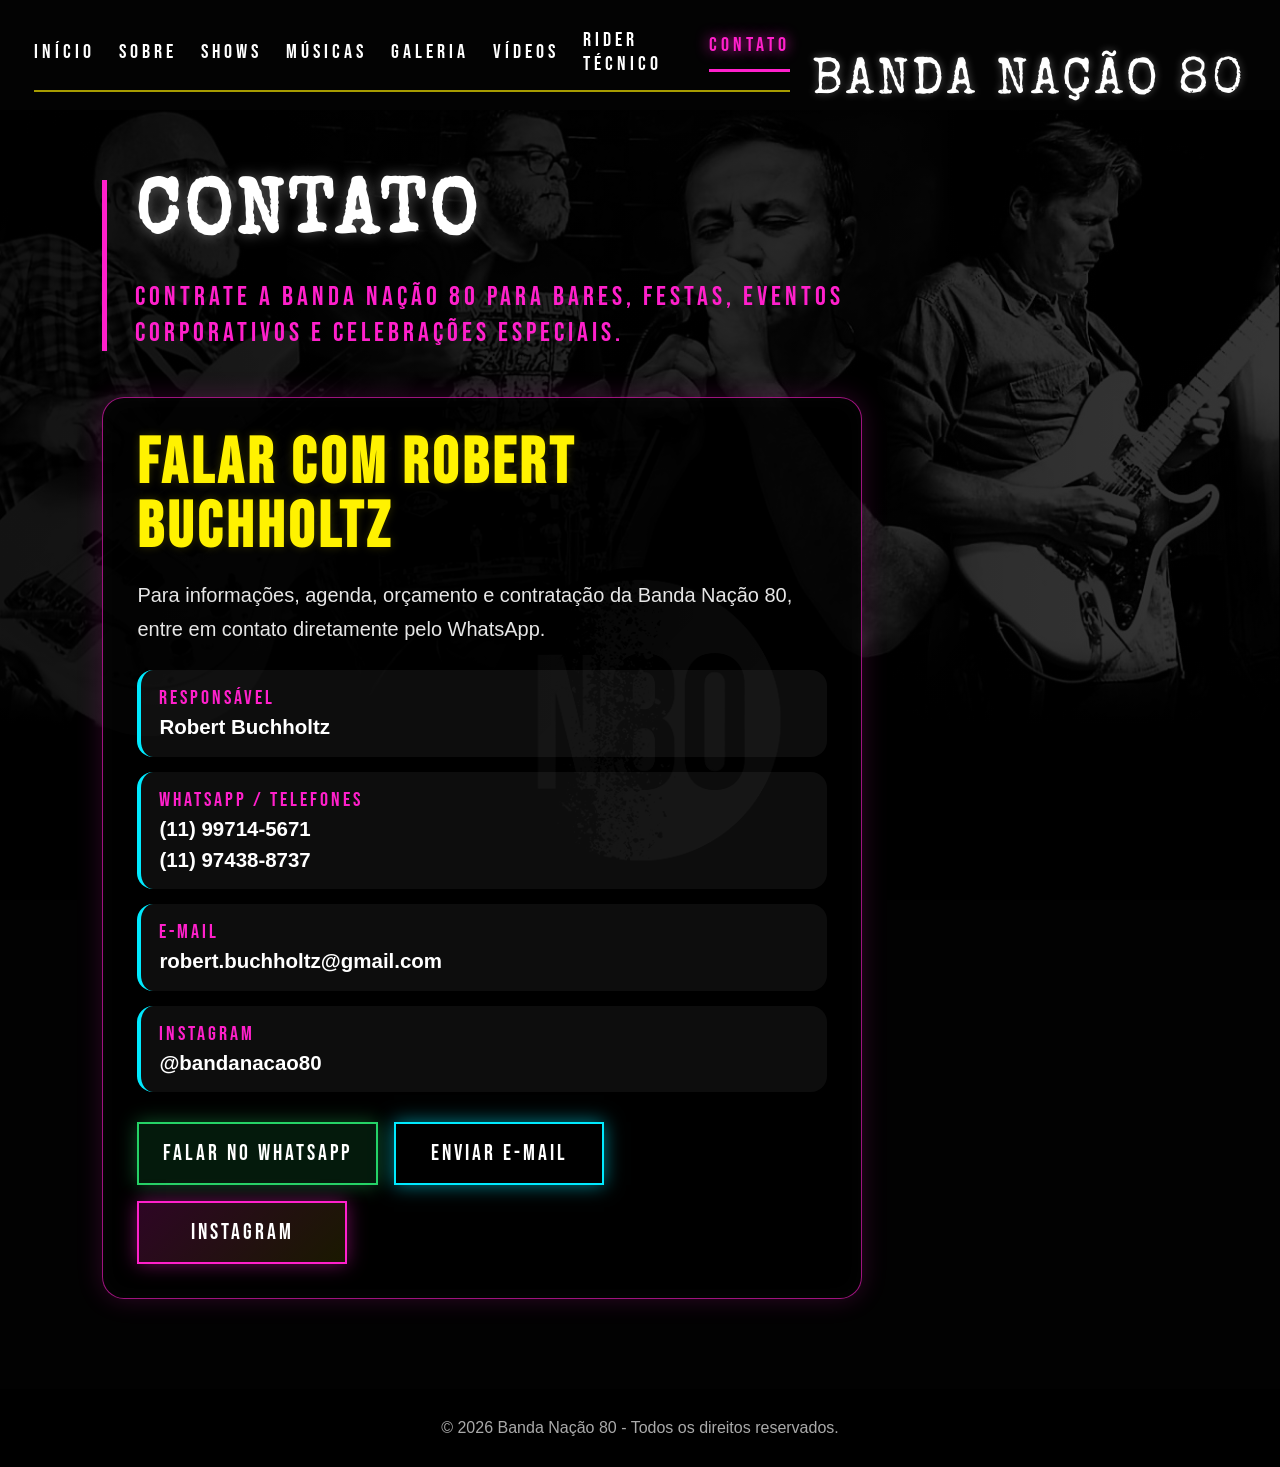
==== commit 24ddde2a: "Add files via upload" ====
--- a/contato.html
+++ b/contato.html
@@ -7,7 +7,7 @@
   <link rel="stylesheet" href="style.css" />
 </head>
 <body>
-  <header class="topo">
+    <header class="topo">
     <nav class="menu">
       <a href="index.html">Início</a>
       <a href="sobre.html">Sobre</a>
@@ -56,7 +56,7 @@
 
             <div class="contato-info-item">
               <span>Instagram</span>
-              <strong>@nacao80oficial</strong>
+              <strong>@bandanacao80</strong>
             </div>
           </div>
 
@@ -69,7 +69,7 @@
               Enviar E-mail
             </a>
 
-            <a class="btn btn-instagram" href="https://www.instagram.com/nacao80oficial/" target="_blank" rel="noopener">
+            <a class="btn btn-instagram" href="https://www.instagram.com/bandanacao80/" target="_blank" rel="noopener">
               Instagram
             </a>
           </div>
@@ -82,6 +82,6 @@
     <p>© 2026 Banda Nação 80 - Todos os direitos reservados.</p>
   </footer>
 
-  <script src="script.js"></script>
+  <script src="script.js?v=3"></script>
 </body>
 </html>
--- a/style.css
+++ b/style.css
@@ -2911,3 +2911,133 @@
     padding: 20px;
   }
 }
+
+
+/* =========================
+   CORREÇÃO FINAL - VÍDEOS, INSTAGRAM E MODAL
+========================= */
+
+.pagina-videos {
+  background:
+    linear-gradient(90deg, rgba(0,0,0,0.92), rgba(0,0,0,0.78)),
+    url('assets/foto-banda-home.jpeg');
+  background-size: cover;
+  background-position: center;
+  background-attachment: fixed;
+}
+
+.video-youtube-card {
+  max-width: 980px;
+  background: linear-gradient(135deg, rgba(0,0,0,0.88), rgba(0,0,0,0.70));
+  border: 1px solid rgba(0,234,255,0.58);
+  border-radius: 24px;
+  padding: 28px;
+  box-shadow:
+    0 0 26px rgba(0,234,255,0.18),
+    inset 0 0 20px rgba(255,255,255,0.02);
+}
+
+.video-youtube-card h2 {
+  font-family: 'Bebas Neue', sans-serif;
+  color: #fff200;
+  font-size: clamp(2.2rem, 4vw, 3.5rem);
+  letter-spacing: 4px;
+  text-transform: uppercase;
+  margin-bottom: 18px;
+}
+
+.youtube-box {
+  position: relative;
+  width: 100%;
+  aspect-ratio: 16 / 9;
+  border-radius: 18px;
+  overflow: hidden;
+  border: 1px solid rgba(255,32,203,0.52);
+  background: #000;
+  box-shadow: 0 0 22px rgba(255,32,203,0.18);
+  margin-bottom: 24px;
+}
+
+.youtube-box iframe {
+  width: 100%;
+  height: 100%;
+  display: block;
+}
+
+.btn-instagram {
+  display: inline-block;
+  border: 2px solid #ff20cb;
+  box-shadow: 0 0 18px rgba(255,32,203,0.42);
+  color: #fff;
+  background: linear-gradient(135deg, rgba(255,32,203,0.18), rgba(255,242,0,0.10));
+}
+
+.btn-instagram:hover {
+  box-shadow: 0 0 26px rgba(255,32,203,0.62);
+}
+
+.modal-foto {
+  position: fixed;
+  inset: 0;
+  z-index: 99999;
+  display: none;
+  align-items: center;
+  justify-content: center;
+  padding: 28px;
+  background: rgba(0,0,0,0.88);
+  backdrop-filter: blur(8px);
+}
+
+.modal-foto.ativo {
+  display: flex !important;
+}
+
+.modal-foto img {
+  max-width: min(94vw, 1100px);
+  max-height: 88vh;
+  object-fit: contain;
+  border-radius: 18px;
+  border: 2px solid rgba(255,32,203,0.68);
+  box-shadow:
+    0 0 34px rgba(255,32,203,0.35),
+    0 0 30px rgba(0,234,255,0.18);
+  background: #000;
+}
+
+.fechar-modal {
+  position: fixed;
+  top: 24px;
+  right: 32px;
+  width: 52px;
+  height: 52px;
+  border-radius: 50%;
+  border: 2px solid rgba(255,255,255,0.85);
+  background: rgba(0,0,0,0.78);
+  color: #fff;
+  font-size: 2.4rem;
+  line-height: 1;
+  cursor: pointer;
+  z-index: 100000;
+  box-shadow: 0 0 18px rgba(255,32,203,0.35);
+}
+
+.fechar-modal:hover {
+  color: #fff200;
+  border-color: #fff200;
+}
+
+.modal-aberto {
+  overflow: hidden;
+}
+
+.rider-botao-imagem {
+  width: 100%;
+  border: none;
+  cursor: pointer;
+}
+
+@media (max-width: 700px) {
+  .video-youtube-card {
+    padding: 20px;
+  }
+}
